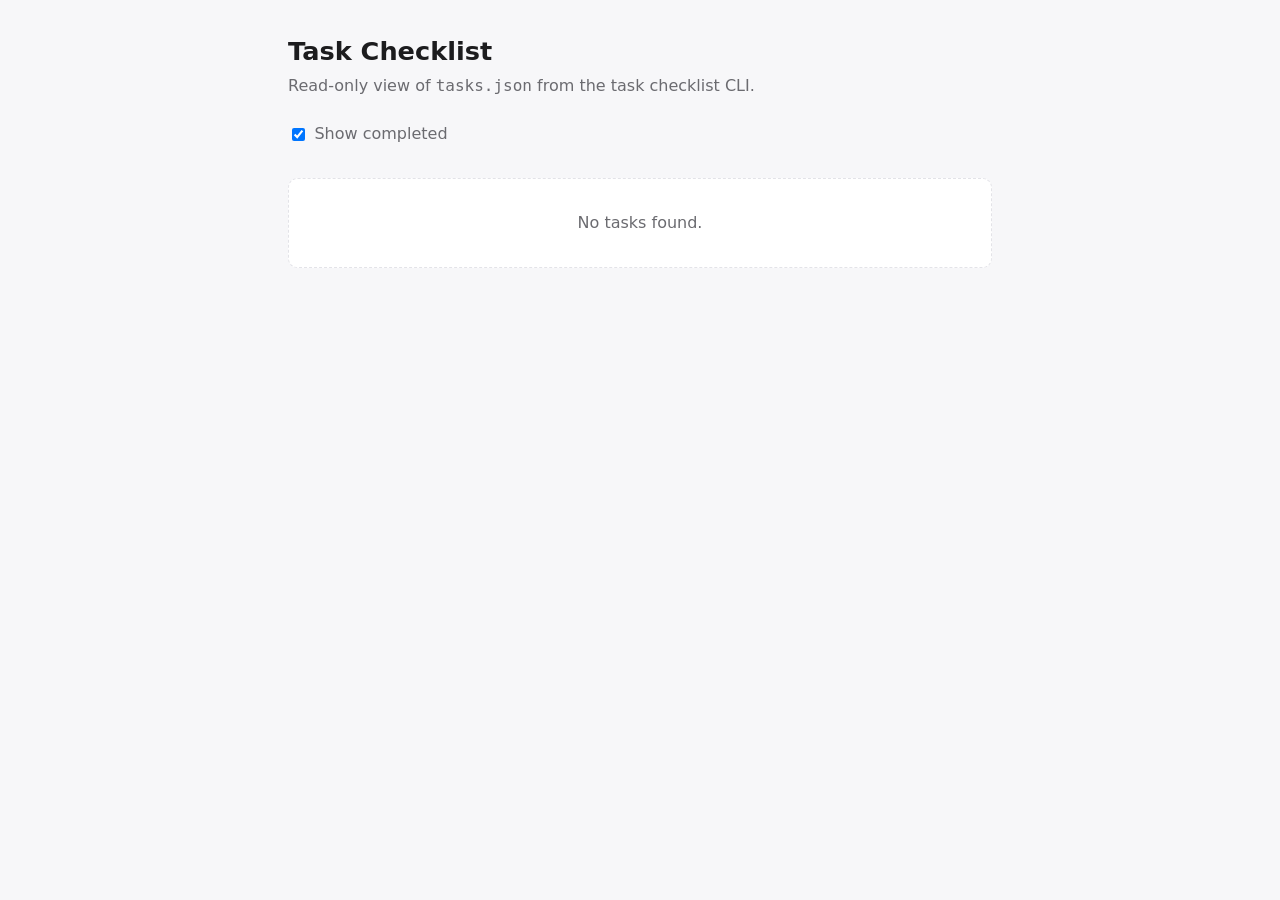
==== index.html @ 87d733c2 "Add static index.html task view and list alias" ====
<!DOCTYPE html>
<html lang="en">
<head>
  <meta charset="utf-8">
  <meta name="viewport" content="width=device-width, initial-scale=1">
  <meta name="referrer" content="no-referrer">
  <title>Task Checklist</title>
  <style>
    :root {
      color-scheme: light dark;
      --bg: #f7f7f9;
      --card: #ffffff;
      --text: #1c1c1e;
      --muted: #6b6b70;
      --accent: #2f6feb;
      --done: #1f8f4e;
      --border: #e3e3e8;
    }
    @media (prefers-color-scheme: dark) {
      :root {
        --bg: #141416;
        --card: #1d1d21;
        --text: #f2f2f5;
        --muted: #9a9aa2;
        --border: #2c2c31;
      }
    }
    * { box-sizing: border-box; }
    body {
      margin: 0;
      padding: 2rem 1rem 3rem;
      background: var(--bg);
      color: var(--text);
      font: 16px/1.5 system-ui, -apple-system, "Segoe UI", Roboto, sans-serif;
    }
    main { max-width: 44rem; margin: 0 auto; }
    header h1 { margin: 0 0 0.25rem; font-size: 1.6rem; }
    header p { margin: 0 0 1.5rem; color: var(--muted); }
    .controls {
      display: flex;
      flex-wrap: wrap;
      align-items: center;
      gap: 1rem;
      margin-bottom: 1rem;
    }
    .controls label { display: flex; align-items: center; gap: 0.4rem; color: var(--muted); }
    .summary { margin-left: auto; color: var(--muted); font-size: 0.9rem; }
    ul#task-list {
      list-style: none;
      margin: 0;
      padding: 0;
      display: grid;
      gap: 0.6rem;
    }
    li.task {
      display: grid;
      grid-template-columns: auto 1fr;
      gap: 0.15rem 0.75rem;
      padding: 0.75rem 0.9rem;
      background: var(--card);
      border: 1px solid var(--border);
      border-radius: 0.6rem;
    }
    .status { font-family: ui-monospace, SFMono-Regular, Menlo, monospace; color: var(--accent); }
    li.task.is-done .status { color: var(--done); }
    li.task.is-done .title { color: var(--muted); text-decoration: line-through; }
    .task-id { color: var(--muted); font-variant-numeric: tabular-nums; }
    .description { grid-column: 2; color: var(--muted); font-size: 0.92rem; }
    .description:empty { display: none; }
    #empty-state {
      padding: 2rem 1rem;
      text-align: center;
      color: var(--muted);
      background: var(--card);
      border: 1px dashed var(--border);
      border-radius: 0.6rem;
    }
    #empty-state[hidden] { display: none; }
    #error-state { margin-top: 1rem; color: #c0392b; font-size: 0.9rem; }
    #error-state[hidden] { display: none; }
  </style>
</head>
<body>
  <main>
    <header>
      <h1>Task Checklist</h1>
      <p>Read-only view of <code>tasks.json</code> from the task checklist CLI.</p>
    </header>

    <div class="controls">
      <label>
        <input type="checkbox" id="show-completed" checked>
        Show completed
      </label>
      <span class="summary" id="summary"></span>
    </div>

    <ul id="task-list"></ul>
    <p id="empty-state">No tasks found.</p>
    <p id="error-state" role="alert" hidden></p>

    <noscript>
      <p>This page needs JavaScript to display tasks. Use <code>python cli.py list</code> instead.</p>
    </noscript>
  </main>

  <script>
    "use strict";

    const STORAGE_URL = "tasks.json";

    /**
     * Build the list item for one task.
     * @param {{id: number|string, title: string, description?: string, completed?: boolean}} task
     * @returns {HTMLLIElement} list item showing status, id, title and description.
     */
    function createTaskItem(task) {
      const done = Boolean(task.completed);
      const item = document.createElement("li");
      item.className = done ? "task is-done" : "task";

      const status = document.createElement("span");
      status.className = "status";
      status.textContent = done ? "[x]" : "[ ]";

      const title = document.createElement("span");
      title.className = "title";
      title.textContent = `${String(task.id)}. ${String(task.title ?? "")}`;

      const description = document.createElement("span");
      description.className = "description";
      description.textContent = String(task.description ?? "").trim();

      item.append(status, title, description);
      return item;
    }

    /**
     * Draw the visible tasks, honouring the "show completed" toggle.
     * @param {Array<object>} tasks tasks loaded from storage.
     * @param {boolean} showCompleted whether completed tasks are listed.
     * @returns {void}
     */
    function render(tasks, showCompleted) {
      const list = document.getElementById("task-list");
      const empty = document.getElementById("empty-state");
      const summary = document.getElementById("summary");

      const completed = tasks.filter((task) => Boolean(task.completed)).length;
      const visible = showCompleted ? tasks : tasks.filter((task) => !task.completed);

      list.replaceChildren(...visible.map(createTaskItem));
      empty.hidden = visible.length > 0;
      summary.textContent = tasks.length
        ? `${completed} of ${tasks.length} completed`
        : "";
    }

    /**
     * Read tasks from storage and render them.
     * @returns {Promise<void>} resolves once the page has been updated.
     */
    async function load() {
      const error = document.getElementById("error-state");
      const toggle = document.getElementById("show-completed");
      let tasks = [];

      try {
        const response = await fetch(STORAGE_URL, { cache: "no-store" });
        if (response.ok) {
          const data = await response.json();
          tasks = Array.isArray(data) ? data : [];
        }
      } catch (cause) {
        error.textContent = `Could not load ${STORAGE_URL}: ${cause.message}. Serve this page over HTTP from the tasks folder.`;
        error.hidden = false;
      }

      render(tasks, toggle.checked);
      toggle.addEventListener("change", () => render(tasks, toggle.checked));
    }

    load();
  </script>
</body>
</html>
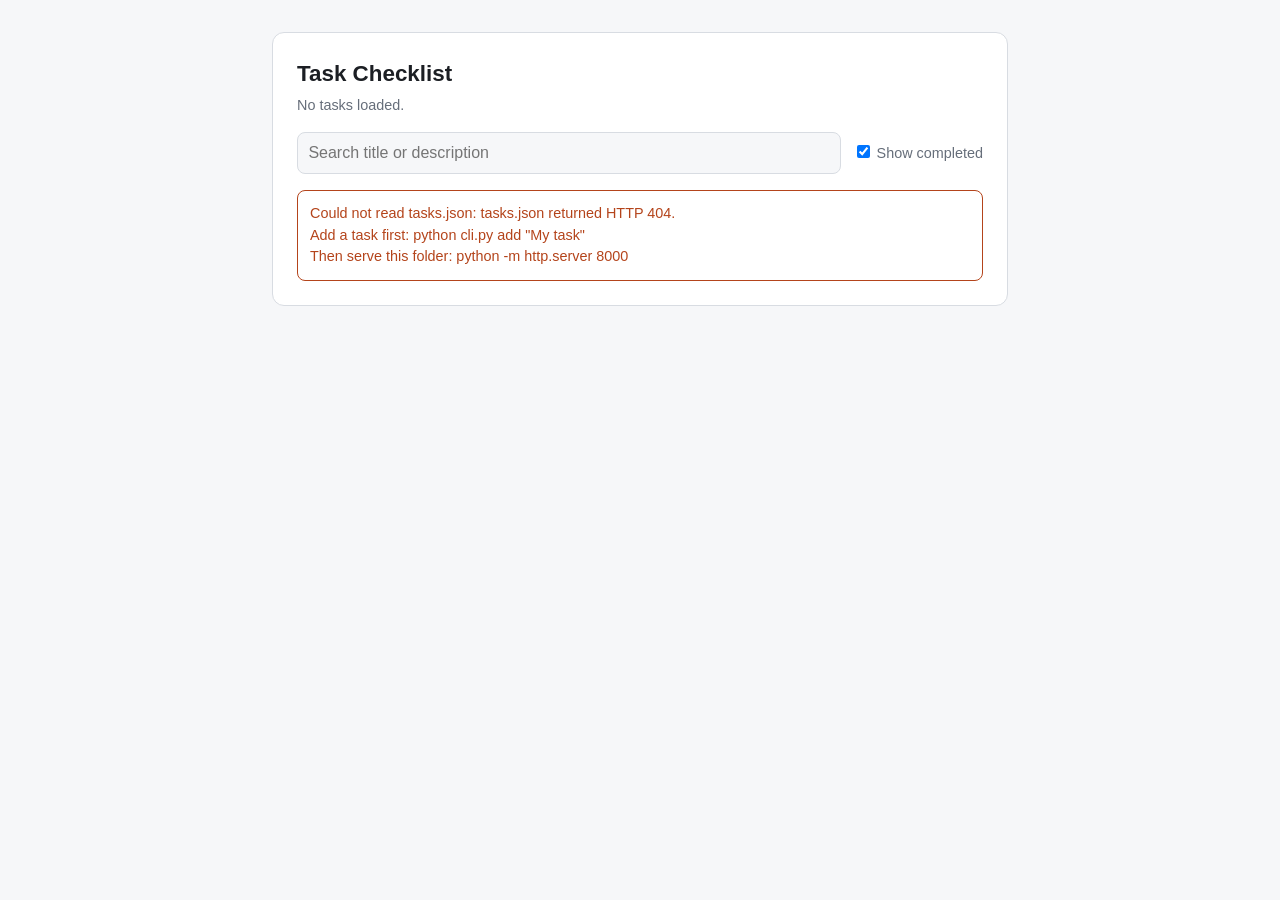
==== commit debc5009: "Add browser viewer, input validation and atomic saves" ====
--- a/index.html
+++ b/index.html
@@ -1,186 +1,306 @@
 <!DOCTYPE html>
 <html lang="en">
 <head>
-  <meta charset="utf-8">
-  <meta name="viewport" content="width=device-width, initial-scale=1">
-  <meta name="referrer" content="no-referrer">
-  <title>Task Checklist</title>
-  <style>
+<meta charset="utf-8">
+<meta name="viewport" content="width=device-width, initial-scale=1">
+<title>Task Checklist</title>
+<style>
+  :root {
+    color-scheme: light dark;
+    --bg: #f6f7f9;
+    --card: #ffffff;
+    --text: #1c1f24;
+    --muted: #666e7a;
+    --border: #d8dce2;
+    --accent: #2557d6;
+    --done: #1f8a4c;
+    --warn: #b4441b;
+  }
+  @media (prefers-color-scheme: dark) {
     :root {
-      color-scheme: light dark;
-      --bg: #f7f7f9;
-      --card: #ffffff;
-      --text: #1c1c1e;
-      --muted: #6b6b70;
-      --accent: #2f6feb;
-      --done: #1f8f4e;
-      --border: #e3e3e8;
-    }
-    @media (prefers-color-scheme: dark) {
-      :root {
-        --bg: #141416;
-        --card: #1d1d21;
-        --text: #f2f2f5;
-        --muted: #9a9aa2;
-        --border: #2c2c31;
-      }
-    }
-    * { box-sizing: border-box; }
-    body {
-      margin: 0;
-      padding: 2rem 1rem 3rem;
-      background: var(--bg);
-      color: var(--text);
-      font: 16px/1.5 system-ui, -apple-system, "Segoe UI", Roboto, sans-serif;
-    }
-    main { max-width: 44rem; margin: 0 auto; }
-    header h1 { margin: 0 0 0.25rem; font-size: 1.6rem; }
-    header p { margin: 0 0 1.5rem; color: var(--muted); }
-    .controls {
-      display: flex;
-      flex-wrap: wrap;
-      align-items: center;
-      gap: 1rem;
-      margin-bottom: 1rem;
-    }
-    .controls label { display: flex; align-items: center; gap: 0.4rem; color: var(--muted); }
-    .summary { margin-left: auto; color: var(--muted); font-size: 0.9rem; }
-    ul#task-list {
-      list-style: none;
-      margin: 0;
-      padding: 0;
-      display: grid;
-      gap: 0.6rem;
-    }
-    li.task {
-      display: grid;
-      grid-template-columns: auto 1fr;
-      gap: 0.15rem 0.75rem;
-      padding: 0.75rem 0.9rem;
-      background: var(--card);
-      border: 1px solid var(--border);
-      border-radius: 0.6rem;
-    }
-    .status { font-family: ui-monospace, SFMono-Regular, Menlo, monospace; color: var(--accent); }
-    li.task.is-done .status { color: var(--done); }
-    li.task.is-done .title { color: var(--muted); text-decoration: line-through; }
-    .task-id { color: var(--muted); font-variant-numeric: tabular-nums; }
-    .description { grid-column: 2; color: var(--muted); font-size: 0.92rem; }
-    .description:empty { display: none; }
-    #empty-state {
-      padding: 2rem 1rem;
-      text-align: center;
-      color: var(--muted);
-      background: var(--card);
-      border: 1px dashed var(--border);
-      border-radius: 0.6rem;
-    }
-    #empty-state[hidden] { display: none; }
-    #error-state { margin-top: 1rem; color: #c0392b; font-size: 0.9rem; }
-    #error-state[hidden] { display: none; }
-  </style>
+      --bg: #14171c;
+      --card: #1c2028;
+      --text: #e8eaee;
+      --muted: #9aa3b0;
+      --border: #2c313b;
+      --accent: #7ea2ff;
+      --done: #4ad07f;
+      --warn: #ff8a5c;
+    }
+  }
+  * { box-sizing: border-box; }
+  body {
+    margin: 0;
+    padding: 2rem 1rem;
+    background: var(--bg);
+    color: var(--text);
+    font: 16px/1.5 -apple-system, BlinkMacSystemFont, "Segoe UI", Roboto, sans-serif;
+  }
+  main {
+    max-width: 46rem;
+    margin: 0 auto;
+    background: var(--card);
+    border: 1px solid var(--border);
+    border-radius: 12px;
+    padding: 1.5rem;
+  }
+  h1 { margin: 0 0 0.25rem; font-size: 1.4rem; }
+  .summary { margin: 0 0 1rem; color: var(--muted); font-size: 0.9rem; }
+  .controls {
+    display: flex;
+    flex-wrap: wrap;
+    gap: 0.75rem;
+    align-items: center;
+    margin-bottom: 1rem;
+  }
+  .controls input[type="search"] {
+    flex: 1 1 14rem;
+    padding: 0.5rem 0.65rem;
+    font: inherit;
+    color: var(--text);
+    background: var(--bg);
+    border: 1px solid var(--border);
+    border-radius: 8px;
+  }
+  .controls label { font-size: 0.9rem; color: var(--muted); }
+  .tasks { list-style: none; margin: 0; padding: 0; }
+  .task {
+    border-top: 1px solid var(--border);
+    padding: 0.75rem 0;
+  }
+  .task:first-child { border-top: none; }
+  .task-title { display: flex; gap: 0.5rem; align-items: baseline; font-weight: 600; }
+  .task-id { color: var(--muted); font-weight: 400; font-size: 0.85rem; }
+  .task.completed .task-title span:last-child { text-decoration: line-through; color: var(--muted); }
+  .task-details {
+    margin: 0.35rem 0 0;
+    padding-left: 1.75rem;
+    color: var(--muted);
+    font-size: 0.9rem;
+  }
+  .badge {
+    display: inline-block;
+    margin-right: 0.5rem;
+    padding: 0.05rem 0.45rem;
+    border: 1px solid var(--border);
+    border-radius: 999px;
+    font-size: 0.75rem;
+  }
+  .badge.done { color: var(--done); border-color: var(--done); }
+  .badge.overdue { color: var(--warn); border-color: var(--warn); }
+  .message {
+    margin: 1rem 0 0;
+    padding: 0.75rem;
+    border: 1px solid var(--warn);
+    border-radius: 8px;
+    color: var(--warn);
+    font-size: 0.9rem;
+    white-space: pre-line;
+  }
+  code { font-family: ui-monospace, SFMono-Regular, Menlo, monospace; }
+</style>
 </head>
 <body>
-  <main>
-    <header>
-      <h1>Task Checklist</h1>
-      <p>Read-only view of <code>tasks.json</code> from the task checklist CLI.</p>
-    </header>
-
-    <div class="controls">
-      <label>
-        <input type="checkbox" id="show-completed" checked>
-        Show completed
-      </label>
-      <span class="summary" id="summary"></span>
-    </div>
-
-    <ul id="task-list"></ul>
-    <p id="empty-state">No tasks found.</p>
-    <p id="error-state" role="alert" hidden></p>
-
-    <noscript>
-      <p>This page needs JavaScript to display tasks. Use <code>python cli.py list</code> instead.</p>
-    </noscript>
-  </main>
-
-  <script>
-    "use strict";
-
-    const STORAGE_URL = "tasks.json";
-
-    /**
-     * Build the list item for one task.
-     * @param {{id: number|string, title: string, description?: string, completed?: boolean}} task
-     * @returns {HTMLLIElement} list item showing status, id, title and description.
-     */
-    function createTaskItem(task) {
-      const done = Boolean(task.completed);
-      const item = document.createElement("li");
-      item.className = done ? "task is-done" : "task";
-
-      const status = document.createElement("span");
-      status.className = "status";
-      status.textContent = done ? "[x]" : "[ ]";
-
-      const title = document.createElement("span");
-      title.className = "title";
-      title.textContent = `${String(task.id)}. ${String(task.title ?? "")}`;
-
-      const description = document.createElement("span");
-      description.className = "description";
-      description.textContent = String(task.description ?? "").trim();
-
-      item.append(status, title, description);
-      return item;
-    }
-
-    /**
-     * Draw the visible tasks, honouring the "show completed" toggle.
-     * @param {Array<object>} tasks tasks loaded from storage.
-     * @param {boolean} showCompleted whether completed tasks are listed.
-     * @returns {void}
-     */
-    function render(tasks, showCompleted) {
-      const list = document.getElementById("task-list");
-      const empty = document.getElementById("empty-state");
-      const summary = document.getElementById("summary");
-
-      const completed = tasks.filter((task) => Boolean(task.completed)).length;
-      const visible = showCompleted ? tasks : tasks.filter((task) => !task.completed);
-
-      list.replaceChildren(...visible.map(createTaskItem));
-      empty.hidden = visible.length > 0;
-      summary.textContent = tasks.length
-        ? `${completed} of ${tasks.length} completed`
-        : "";
-    }
-
-    /**
-     * Read tasks from storage and render them.
-     * @returns {Promise<void>} resolves once the page has been updated.
-     */
-    async function load() {
-      const error = document.getElementById("error-state");
-      const toggle = document.getElementById("show-completed");
-      let tasks = [];
-
-      try {
-        const response = await fetch(STORAGE_URL, { cache: "no-store" });
-        if (response.ok) {
-          const data = await response.json();
-          tasks = Array.isArray(data) ? data : [];
-        }
-      } catch (cause) {
-        error.textContent = `Could not load ${STORAGE_URL}: ${cause.message}. Serve this page over HTTP from the tasks folder.`;
-        error.hidden = false;
-      }
-
-      render(tasks, toggle.checked);
-      toggle.addEventListener("change", () => render(tasks, toggle.checked));
-    }
-
-    load();
-  </script>
+<main>
+  <h1>Task Checklist</h1>
+  <p id="summary" class="summary" role="status">Loading tasks&hellip;</p>
+
+  <div class="controls">
+    <input id="search" type="search" placeholder="Search title or description" aria-label="Search tasks">
+    <label><input id="show-completed" type="checkbox" checked> Show completed</label>
+  </div>
+
+  <ul id="task-list" class="tasks"></ul>
+  <p id="message" class="message" hidden></p>
+</main>
+
+<script>
+(function () {
+  "use strict";
+
+  var STORAGE_URL = "tasks.json";
+  var PRIORITIES = ["low", "medium", "high"];
+
+  var summaryEl = document.getElementById("summary");
+  var listEl = document.getElementById("task-list");
+  var messageEl = document.getElementById("message");
+  var searchEl = document.getElementById("search");
+  var showCompletedEl = document.getElementById("show-completed");
+
+  var tasks = [];
+
+  function showMessage(text) {
+    messageEl.textContent = text;
+    messageEl.hidden = false;
+  }
+
+  function clearMessage() {
+    messageEl.textContent = "";
+    messageEl.hidden = true;
+  }
+
+  function isIsoDate(value) {
+    return typeof value === "string" && /^\d{4}-\d{2}-\d{2}$/.test(value);
+  }
+
+  function normalizeTask(raw, index) {
+    if (!raw || typeof raw !== "object" || Array.isArray(raw)) {
+      throw new Error("Task at position " + index + " is not an object.");
+    }
+    if (typeof raw.id !== "number" || !Number.isFinite(raw.id)) {
+      throw new Error("Task at position " + index + " has an invalid id.");
+    }
+    if (typeof raw.title !== "string" || raw.title.trim() === "") {
+      throw new Error("Task " + raw.id + " has an invalid title.");
+    }
+    return {
+      id: raw.id,
+      title: raw.title,
+      description: typeof raw.description === "string" ? raw.description : "",
+      completed: raw.completed === true,
+      dueDate: isIsoDate(raw.due_date) ? raw.due_date : null,
+      priority: PRIORITIES.indexOf(raw.priority) !== -1 ? raw.priority : null
+    };
+  }
+
+  function parseTasks(payload) {
+    if (!Array.isArray(payload)) {
+      throw new Error("tasks.json must contain a JSON array of tasks.");
+    }
+    return payload.map(normalizeTask);
+  }
+
+  function todayIso() {
+    var now = new Date();
+    var month = String(now.getMonth() + 1).padStart(2, "0");
+    var day = String(now.getDate()).padStart(2, "0");
+    return now.getFullYear() + "-" + month + "-" + day;
+  }
+
+  function isOverdue(task) {
+    return Boolean(task.dueDate) && !task.completed && task.dueDate < todayIso();
+  }
+
+  function badge(text, className) {
+    var el = document.createElement("span");
+    el.className = "badge" + (className ? " " + className : "");
+    el.textContent = text;
+    return el;
+  }
+
+  function renderTask(task) {
+    var item = document.createElement("li");
+    item.className = "task" + (task.completed ? " completed" : "");
+    item.dataset.taskId = String(task.id);
+
+    var heading = document.createElement("div");
+    heading.className = "task-title";
+
+    var idEl = document.createElement("span");
+    idEl.className = "task-id";
+    idEl.textContent = "#" + task.id;
+
+    var titleEl = document.createElement("span");
+    titleEl.textContent = task.title;
+
+    heading.appendChild(idEl);
+    heading.appendChild(titleEl);
+    item.appendChild(heading);
+
+    var details = [];
+    if (task.description) {
+      details.push(task.description);
+    }
+    if (task.priority) {
+      details.push("priority: " + task.priority);
+    }
+    if (task.dueDate) {
+      details.push("due: " + task.dueDate + (isOverdue(task) ? " (overdue)" : ""));
+    }
+
+    if (details.length > 0 || task.completed || isOverdue(task)) {
+      var detailsEl = document.createElement("p");
+      detailsEl.className = "task-details";
+      if (task.completed) {
+        detailsEl.appendChild(badge("done", "done"));
+      }
+      if (isOverdue(task)) {
+        detailsEl.appendChild(badge("overdue", "overdue"));
+      }
+      detailsEl.appendChild(document.createTextNode(details.join(" \u00b7 ")));
+      item.appendChild(detailsEl);
+    }
+
+    return item;
+  }
+
+  function visibleTasks() {
+    var needle = searchEl.value.trim().toLowerCase();
+    return tasks.filter(function (task) {
+      if (!showCompletedEl.checked && task.completed) {
+        return false;
+      }
+      if (!needle) {
+        return true;
+      }
+      return (
+        task.title.toLowerCase().indexOf(needle) !== -1 ||
+        task.description.toLowerCase().indexOf(needle) !== -1
+      );
+    });
+  }
+
+  function render() {
+    var shown = visibleTasks();
+    listEl.textContent = "";
+    shown.forEach(function (task) {
+      listEl.appendChild(renderTask(task));
+    });
+
+    var completed = tasks.filter(function (task) {
+      return task.completed;
+    }).length;
+    var overdue = tasks.filter(isOverdue).length;
+    summaryEl.textContent =
+      "Total: " + tasks.length +
+      " | Completed: " + completed +
+      " | Pending: " + (tasks.length - completed) +
+      " | Overdue: " + overdue +
+      (shown.length === tasks.length ? "" : " | Showing: " + shown.length);
+
+    if (shown.length === 0) {
+      var empty = document.createElement("li");
+      empty.className = "task";
+      empty.textContent = tasks.length === 0 ? "No tasks yet." : "No tasks match this filter.";
+      listEl.appendChild(empty);
+    }
+  }
+
+  async function load() {
+    clearMessage();
+    try {
+      var response = await fetch(STORAGE_URL, { cache: "no-store" });
+      if (!response.ok) {
+        throw new Error("tasks.json returned HTTP " + response.status + ".");
+      }
+      tasks = parseTasks(await response.json());
+      render();
+    } catch (error) {
+      tasks = [];
+      listEl.textContent = "";
+      summaryEl.textContent = "No tasks loaded.";
+      showMessage(
+        "Could not read " + STORAGE_URL + ": " + error.message + "\n" +
+        "Add a task first: python cli.py add \"My task\"\n" +
+        "Then serve this folder: python -m http.server 8000"
+      );
+    }
+  }
+
+  searchEl.addEventListener("input", render);
+  showCompletedEl.addEventListener("change", render);
+  load();
+})();
+</script>
 </body>
 </html>
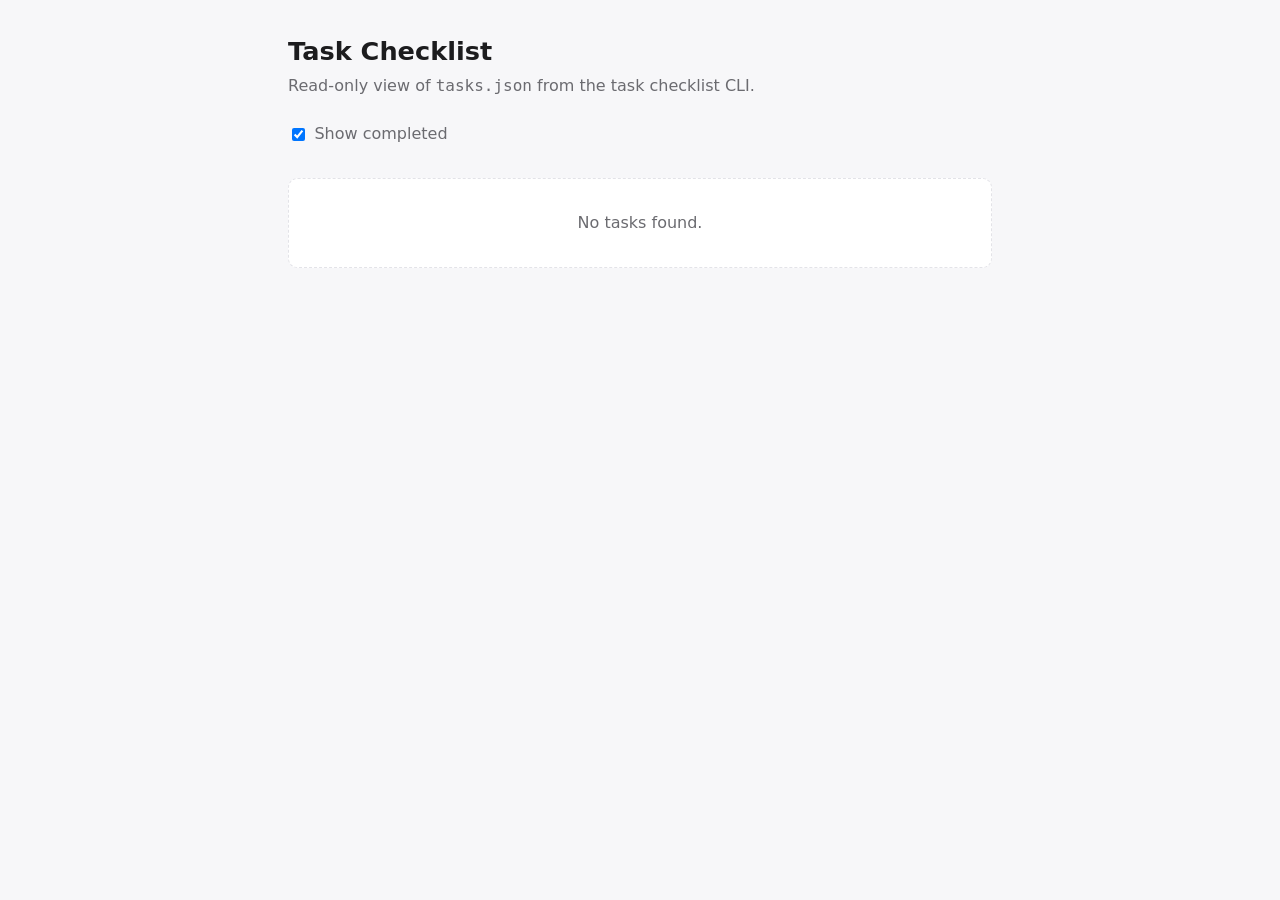
==== commit 806151f9: "Add static index.html task view and list alias (#2)" ====
--- a/index.html
+++ b/index.html
@@ -1,306 +1,186 @@
 <!DOCTYPE html>
 <html lang="en">
 <head>
-<meta charset="utf-8">
-<meta name="viewport" content="width=device-width, initial-scale=1">
-<title>Task Checklist</title>
-<style>
-  :root {
-    color-scheme: light dark;
-    --bg: #f6f7f9;
-    --card: #ffffff;
-    --text: #1c1f24;
-    --muted: #666e7a;
-    --border: #d8dce2;
-    --accent: #2557d6;
-    --done: #1f8a4c;
-    --warn: #b4441b;
-  }
-  @media (prefers-color-scheme: dark) {
+  <meta charset="utf-8">
+  <meta name="viewport" content="width=device-width, initial-scale=1">
+  <meta name="referrer" content="no-referrer">
+  <title>Task Checklist</title>
+  <style>
     :root {
-      --bg: #14171c;
-      --card: #1c2028;
-      --text: #e8eaee;
-      --muted: #9aa3b0;
-      --border: #2c313b;
-      --accent: #7ea2ff;
-      --done: #4ad07f;
-      --warn: #ff8a5c;
+      color-scheme: light dark;
+      --bg: #f7f7f9;
+      --card: #ffffff;
+      --text: #1c1c1e;
+      --muted: #6b6b70;
+      --accent: #2f6feb;
+      --done: #1f8f4e;
+      --border: #e3e3e8;
     }
-  }
-  * { box-sizing: border-box; }
-  body {
-    margin: 0;
-    padding: 2rem 1rem;
-    background: var(--bg);
-    color: var(--text);
-    font: 16px/1.5 -apple-system, BlinkMacSystemFont, "Segoe UI", Roboto, sans-serif;
-  }
-  main {
-    max-width: 46rem;
-    margin: 0 auto;
-    background: var(--card);
-    border: 1px solid var(--border);
-    border-radius: 12px;
-    padding: 1.5rem;
-  }
-  h1 { margin: 0 0 0.25rem; font-size: 1.4rem; }
-  .summary { margin: 0 0 1rem; color: var(--muted); font-size: 0.9rem; }
-  .controls {
-    display: flex;
-    flex-wrap: wrap;
-    gap: 0.75rem;
-    align-items: center;
-    margin-bottom: 1rem;
-  }
-  .controls input[type="search"] {
-    flex: 1 1 14rem;
-    padding: 0.5rem 0.65rem;
-    font: inherit;
-    color: var(--text);
-    background: var(--bg);
-    border: 1px solid var(--border);
-    border-radius: 8px;
-  }
-  .controls label { font-size: 0.9rem; color: var(--muted); }
-  .tasks { list-style: none; margin: 0; padding: 0; }
-  .task {
-    border-top: 1px solid var(--border);
-    padding: 0.75rem 0;
-  }
-  .task:first-child { border-top: none; }
-  .task-title { display: flex; gap: 0.5rem; align-items: baseline; font-weight: 600; }
-  .task-id { color: var(--muted); font-weight: 400; font-size: 0.85rem; }
-  .task.completed .task-title span:last-child { text-decoration: line-through; color: var(--muted); }
-  .task-details {
-    margin: 0.35rem 0 0;
-    padding-left: 1.75rem;
-    color: var(--muted);
-    font-size: 0.9rem;
-  }
-  .badge {
-    display: inline-block;
-    margin-right: 0.5rem;
-    padding: 0.05rem 0.45rem;
-    border: 1px solid var(--border);
-    border-radius: 999px;
-    font-size: 0.75rem;
-  }
-  .badge.done { color: var(--done); border-color: var(--done); }
-  .badge.overdue { color: var(--warn); border-color: var(--warn); }
-  .message {
-    margin: 1rem 0 0;
-    padding: 0.75rem;
-    border: 1px solid var(--warn);
-    border-radius: 8px;
-    color: var(--warn);
-    font-size: 0.9rem;
-    white-space: pre-line;
-  }
-  code { font-family: ui-monospace, SFMono-Regular, Menlo, monospace; }
-</style>
+    @media (prefers-color-scheme: dark) {
+      :root {
+        --bg: #141416;
+        --card: #1d1d21;
+        --text: #f2f2f5;
+        --muted: #9a9aa2;
+        --border: #2c2c31;
+      }
+    }
+    * { box-sizing: border-box; }
+    body {
+      margin: 0;
+      padding: 2rem 1rem 3rem;
+      background: var(--bg);
+      color: var(--text);
+      font: 16px/1.5 system-ui, -apple-system, "Segoe UI", Roboto, sans-serif;
+    }
+    main { max-width: 44rem; margin: 0 auto; }
+    header h1 { margin: 0 0 0.25rem; font-size: 1.6rem; }
+    header p { margin: 0 0 1.5rem; color: var(--muted); }
+    .controls {
+      display: flex;
+      flex-wrap: wrap;
+      align-items: center;
+      gap: 1rem;
+      margin-bottom: 1rem;
+    }
+    .controls label { display: flex; align-items: center; gap: 0.4rem; color: var(--muted); }
+    .summary { margin-left: auto; color: var(--muted); font-size: 0.9rem; }
+    ul#task-list {
+      list-style: none;
+      margin: 0;
+      padding: 0;
+      display: grid;
+      gap: 0.6rem;
+    }
+    li.task {
+      display: grid;
+      grid-template-columns: auto 1fr;
+      gap: 0.15rem 0.75rem;
+      padding: 0.75rem 0.9rem;
+      background: var(--card);
+      border: 1px solid var(--border);
+      border-radius: 0.6rem;
+    }
+    .status { font-family: ui-monospace, SFMono-Regular, Menlo, monospace; color: var(--accent); }
+    li.task.is-done .status { color: var(--done); }
+    li.task.is-done .title { color: var(--muted); text-decoration: line-through; }
+    .task-id { color: var(--muted); font-variant-numeric: tabular-nums; }
+    .description { grid-column: 2; color: var(--muted); font-size: 0.92rem; }
+    .description:empty { display: none; }
+    #empty-state {
+      padding: 2rem 1rem;
+      text-align: center;
+      color: var(--muted);
+      background: var(--card);
+      border: 1px dashed var(--border);
+      border-radius: 0.6rem;
+    }
+    #empty-state[hidden] { display: none; }
+    #error-state { margin-top: 1rem; color: #c0392b; font-size: 0.9rem; }
+    #error-state[hidden] { display: none; }
+  </style>
 </head>
 <body>
-<main>
-  <h1>Task Checklist</h1>
-  <p id="summary" class="summary" role="status">Loading tasks&hellip;</p>
+  <main>
+    <header>
+      <h1>Task Checklist</h1>
+      <p>Read-only view of <code>tasks.json</code> from the task checklist CLI.</p>
+    </header>
 
-  <div class="controls">
-    <input id="search" type="search" placeholder="Search title or description" aria-label="Search tasks">
-    <label><input id="show-completed" type="checkbox" checked> Show completed</label>
-  </div>
+    <div class="controls">
+      <label>
+        <input type="checkbox" id="show-completed" checked>
+        Show completed
+      </label>
+      <span class="summary" id="summary"></span>
+    </div>
 
-  <ul id="task-list" class="tasks"></ul>
-  <p id="message" class="message" hidden></p>
-</main>
+    <ul id="task-list"></ul>
+    <p id="empty-state">No tasks found.</p>
+    <p id="error-state" role="alert" hidden></p>
 
-<script>
-(function () {
-  "use strict";
+    <noscript>
+      <p>This page needs JavaScript to display tasks. Use <code>python cli.py list</code> instead.</p>
+    </noscript>
+  </main>
 
-  var STORAGE_URL = "tasks.json";
-  var PRIORITIES = ["low", "medium", "high"];
+  <script>
+    "use strict";
 
-  var summaryEl = document.getElementById("summary");
-  var listEl = document.getElementById("task-list");
-  var messageEl = document.getElementById("message");
-  var searchEl = document.getElementById("search");
-  var showCompletedEl = document.getElementById("show-completed");
+    const STORAGE_URL = "tasks.json";
 
-  var tasks = [];
+    /**
+     * Build the list item for one task.
+     * @param {{id: number|string, title: string, description?: string, completed?: boolean}} task
+     * @returns {HTMLLIElement} list item showing status, id, title and description.
+     */
+    function createTaskItem(task) {
+      const done = Boolean(task.completed);
+      const item = document.createElement("li");
+      item.className = done ? "task is-done" : "task";
 
-  function showMessage(text) {
-    messageEl.textContent = text;
-    messageEl.hidden = false;
-  }
+      const status = document.createElement("span");
+      status.className = "status";
+      status.textContent = done ? "[x]" : "[ ]";
 
-  function clearMessage() {
-    messageEl.textContent = "";
-    messageEl.hidden = true;
-  }
+      const title = document.createElement("span");
+      title.className = "title";
+      title.textContent = `${String(task.id)}. ${String(task.title ?? "")}`;
 
-  function isIsoDate(value) {
-    return typeof value === "string" && /^\d{4}-\d{2}-\d{2}$/.test(value);
-  }
+      const description = document.createElement("span");
+      description.className = "description";
+      description.textContent = String(task.description ?? "").trim();
 
-  function normalizeTask(raw, index) {
-    if (!raw || typeof raw !== "object" || Array.isArray(raw)) {
-      throw new Error("Task at position " + index + " is not an object.");
-    }
-    if (typeof raw.id !== "number" || !Number.isFinite(raw.id)) {
-      throw new Error("Task at position " + index + " has an invalid id.");
-    }
-    if (typeof raw.title !== "string" || raw.title.trim() === "") {
-      throw new Error("Task " + raw.id + " has an invalid title.");
-    }
-    return {
-      id: raw.id,
-      title: raw.title,
-      description: typeof raw.description === "string" ? raw.description : "",
-      completed: raw.completed === true,
-      dueDate: isIsoDate(raw.due_date) ? raw.due_date : null,
-      priority: PRIORITIES.indexOf(raw.priority) !== -1 ? raw.priority : null
-    };
-  }
-
-  function parseTasks(payload) {
-    if (!Array.isArray(payload)) {
-      throw new Error("tasks.json must contain a JSON array of tasks.");
-    }
-    return payload.map(normalizeTask);
-  }
-
-  function todayIso() {
-    var now = new Date();
-    var month = String(now.getMonth() + 1).padStart(2, "0");
-    var day = String(now.getDate()).padStart(2, "0");
-    return now.getFullYear() + "-" + month + "-" + day;
-  }
-
-  function isOverdue(task) {
-    return Boolean(task.dueDate) && !task.completed && task.dueDate < todayIso();
-  }
-
-  function badge(text, className) {
-    var el = document.createElement("span");
-    el.className = "badge" + (className ? " " + className : "");
-    el.textContent = text;
-    return el;
-  }
-
-  function renderTask(task) {
-    var item = document.createElement("li");
-    item.className = "task" + (task.completed ? " completed" : "");
-    item.dataset.taskId = String(task.id);
-
-    var heading = document.createElement("div");
-    heading.className = "task-title";
-
-    var idEl = document.createElement("span");
-    idEl.className = "task-id";
-    idEl.textContent = "#" + task.id;
-
-    var titleEl = document.createElement("span");
-    titleEl.textContent = task.title;
-
-    heading.appendChild(idEl);
-    heading.appendChild(titleEl);
-    item.appendChild(heading);
-
-    var details = [];
-    if (task.description) {
-      details.push(task.description);
-    }
-    if (task.priority) {
-      details.push("priority: " + task.priority);
-    }
-    if (task.dueDate) {
-      details.push("due: " + task.dueDate + (isOverdue(task) ? " (overdue)" : ""));
+      item.append(status, title, description);
+      return item;
     }
 
-    if (details.length > 0 || task.completed || isOverdue(task)) {
-      var detailsEl = document.createElement("p");
-      detailsEl.className = "task-details";
-      if (task.completed) {
-        detailsEl.appendChild(badge("done", "done"));
-      }
-      if (isOverdue(task)) {
-        detailsEl.appendChild(badge("overdue", "overdue"));
-      }
-      detailsEl.appendChild(document.createTextNode(details.join(" \u00b7 ")));
-      item.appendChild(detailsEl);
+    /**
+     * Draw the visible tasks, honouring the "show completed" toggle.
+     * @param {Array<object>} tasks tasks loaded from storage.
+     * @param {boolean} showCompleted whether completed tasks are listed.
+     * @returns {void}
+     */
+    function render(tasks, showCompleted) {
+      const list = document.getElementById("task-list");
+      const empty = document.getElementById("empty-state");
+      const summary = document.getElementById("summary");
+
+      const completed = tasks.filter((task) => Boolean(task.completed)).length;
+      const visible = showCompleted ? tasks : tasks.filter((task) => !task.completed);
+
+      list.replaceChildren(...visible.map(createTaskItem));
+      empty.hidden = visible.length > 0;
+      summary.textContent = tasks.length
+        ? `${completed} of ${tasks.length} completed`
+        : "";
     }
 
-    return item;
-  }
+    /**
+     * Read tasks from storage and render them.
+     * @returns {Promise<void>} resolves once the page has been updated.
+     */
+    async function load() {
+      const error = document.getElementById("error-state");
+      const toggle = document.getElementById("show-completed");
+      let tasks = [];
 
-  function visibleTasks() {
-    var needle = searchEl.value.trim().toLowerCase();
-    return tasks.filter(function (task) {
-      if (!showCompletedEl.checked && task.completed) {
-        return false;
+      try {
+        const response = await fetch(STORAGE_URL, { cache: "no-store" });
+        if (response.ok) {
+          const data = await response.json();
+          tasks = Array.isArray(data) ? data : [];
+        }
+      } catch (cause) {
+        error.textContent = `Could not load ${STORAGE_URL}: ${cause.message}. Serve this page over HTTP from the tasks folder.`;
+        error.hidden = false;
       }
-      if (!needle) {
-        return true;
-      }
-      return (
-        task.title.toLowerCase().indexOf(needle) !== -1 ||
-        task.description.toLowerCase().indexOf(needle) !== -1
-      );
-    });
-  }
 
-  function render() {
-    var shown = visibleTasks();
-    listEl.textContent = "";
-    shown.forEach(function (task) {
-      listEl.appendChild(renderTask(task));
-    });
+      render(tasks, toggle.checked);
+      toggle.addEventListener("change", () => render(tasks, toggle.checked));
+    }
 
-    var completed = tasks.filter(function (task) {
-      return task.completed;
-    }).length;
-    var overdue = tasks.filter(isOverdue).length;
-    summaryEl.textContent =
-      "Total: " + tasks.length +
-      " | Completed: " + completed +
-      " | Pending: " + (tasks.length - completed) +
-      " | Overdue: " + overdue +
-      (shown.length === tasks.length ? "" : " | Showing: " + shown.length);
-
-    if (shown.length === 0) {
-      var empty = document.createElement("li");
-      empty.className = "task";
-      empty.textContent = tasks.length === 0 ? "No tasks yet." : "No tasks match this filter.";
-      listEl.appendChild(empty);
-    }
-  }
-
-  async function load() {
-    clearMessage();
-    try {
-      var response = await fetch(STORAGE_URL, { cache: "no-store" });
-      if (!response.ok) {
-        throw new Error("tasks.json returned HTTP " + response.status + ".");
-      }
-      tasks = parseTasks(await response.json());
-      render();
-    } catch (error) {
-      tasks = [];
-      listEl.textContent = "";
-      summaryEl.textContent = "No tasks loaded.";
-      showMessage(
-        "Could not read " + STORAGE_URL + ": " + error.message + "\n" +
-        "Add a task first: python cli.py add \"My task\"\n" +
-        "Then serve this folder: python -m http.server 8000"
-      );
-    }
-  }
-
-  searchEl.addEventListener("input", render);
-  showCompletedEl.addEventListener("change", render);
-  load();
-})();
-</script>
+    load();
+  </script>
 </body>
 </html>
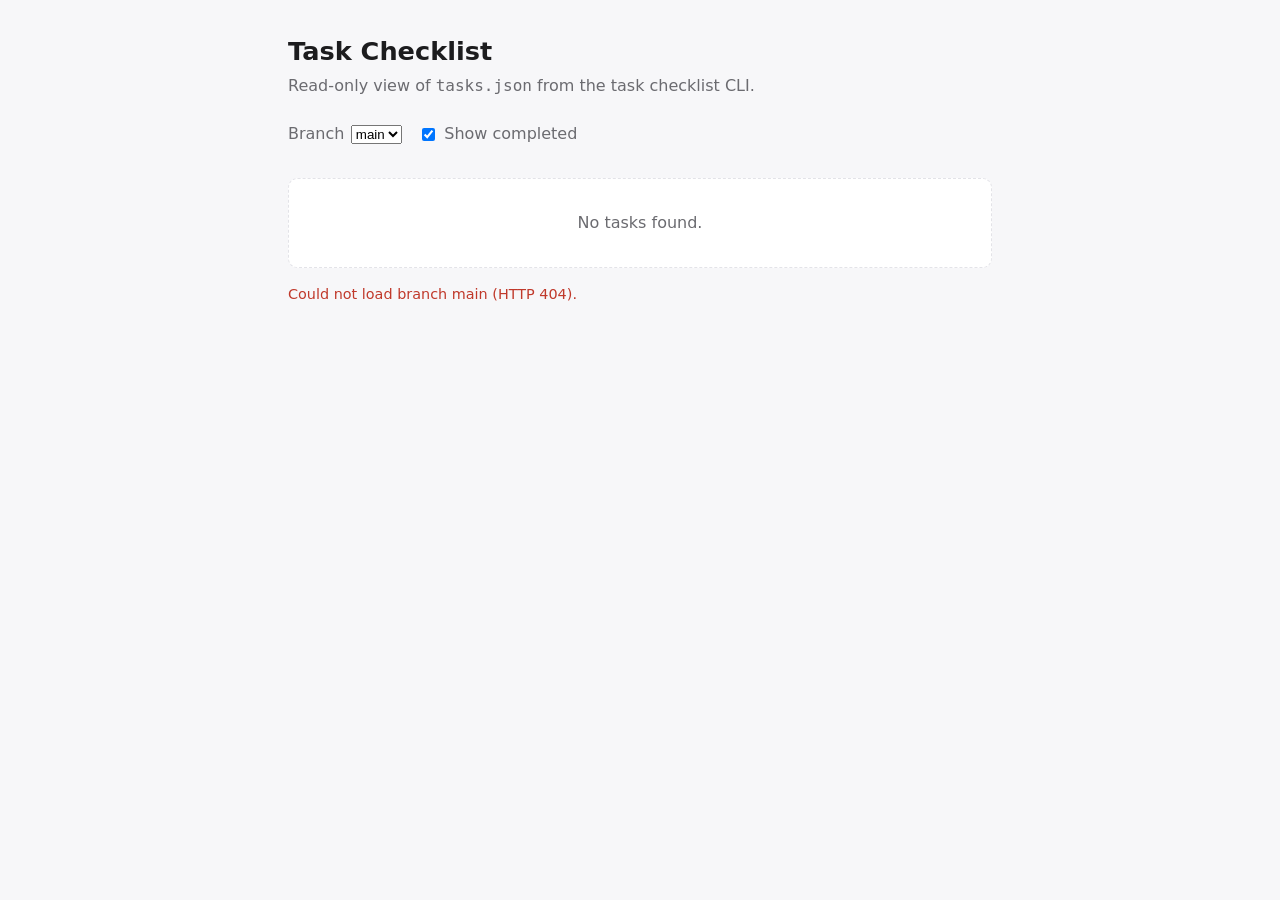
==== commit a8d05b1d: "Add branch selector: per-branch storage, /api/branches, UI dropdown" ====
--- a/index.html
+++ b/index.html
@@ -89,6 +89,10 @@
 
     <div class="controls">
       <label>
+        Branch
+        <select id="branch-select"></select>
+      </label>
+      <label>
         <input type="checkbox" id="show-completed" checked>
         Show completed
       </label>
@@ -108,9 +112,12 @@
     "use strict";
 
     const STORAGE_URL = "tasks.json";
-
-    /**
-     * Build the list item for one task.
+    const TASKS_API = "/api/tasks";
+    const BRANCHES_API = "/api/branches";
+    const DEFAULT_BRANCH = "main";
+
+    /**
+     * Build a list item for one task.
      * @param {{id: number|string, title: string, description?: string, completed?: boolean}} task
      * @returns {HTMLLIElement} list item showing status, id, title and description.
      */
@@ -156,31 +163,75 @@
         : "";
     }
 
-    /**
-     * Read tasks from storage and render them.
+    /** @type {Array<object>} tasks for the currently selected branch. */
+    let currentTasks = [];
+
+    /**
+     * Load the task list for a branch from the JSON API and render it.
+     * @param {string} branch branch name to load.
      * @returns {Promise<void>} resolves once the page has been updated.
      */
-    async function load() {
+    async function loadBranch(branch) {
       const error = document.getElementById("error-state");
       const toggle = document.getElementById("show-completed");
-      let tasks = [];
+      error.hidden = true;
+      currentTasks = [];
 
       try {
-        const response = await fetch(STORAGE_URL, { cache: "no-store" });
+        const url = `${TASKS_API}?branch=${encodeURIComponent(branch)}`;
+        const response = await fetch(url, { cache: "no-store" });
         if (response.ok) {
           const data = await response.json();
-          tasks = Array.isArray(data) ? data : [];
+          currentTasks = Array.isArray(data) ? data : [];
+        } else {
+          error.textContent = `Could not load branch ${branch} (HTTP ${response.status}).`;
+          error.hidden = false;
         }
       } catch (cause) {
-        error.textContent = `Could not load ${STORAGE_URL}: ${cause.message}. Serve this page over HTTP from the tasks folder.`;
+        error.textContent = `Could not load branch ${branch}: ${cause.message}.`;
         error.hidden = false;
       }
 
-      render(tasks, toggle.checked);
-      toggle.addEventListener("change", () => render(tasks, toggle.checked));
-    }
-
-    load();
+      render(currentTasks, toggle.checked);
+    }
+
+    /**
+     * Populate the branch selector and wire up change/refresh handlers.
+     * @returns {Promise<void>} resolves once the initial branch has rendered.
+     */
+    async function init() {
+      const select = document.getElementById("branch-select");
+      const toggle = document.getElementById("show-completed");
+
+      let branches = [DEFAULT_BRANCH];
+      try {
+        const response = await fetch(BRANCHES_API, { cache: "no-store" });
+        if (response.ok) {
+          const data = await response.json();
+          if (Array.isArray(data) && data.length) {
+            branches = data;
+          }
+        }
+      } catch (cause) {
+        branches = [DEFAULT_BRANCH];
+      }
+
+      select.replaceChildren(
+        ...branches.map((name) => {
+          const option = document.createElement("option");
+          option.value = name;
+          option.textContent = name;
+          return option;
+        })
+      );
+
+      select.addEventListener("change", () => loadBranch(select.value));
+      toggle.addEventListener("change", () => render(currentTasks, toggle.checked));
+
+      await loadBranch(select.value || DEFAULT_BRANCH);
+    }
+
+    init();
   </script>
 </body>
 </html>
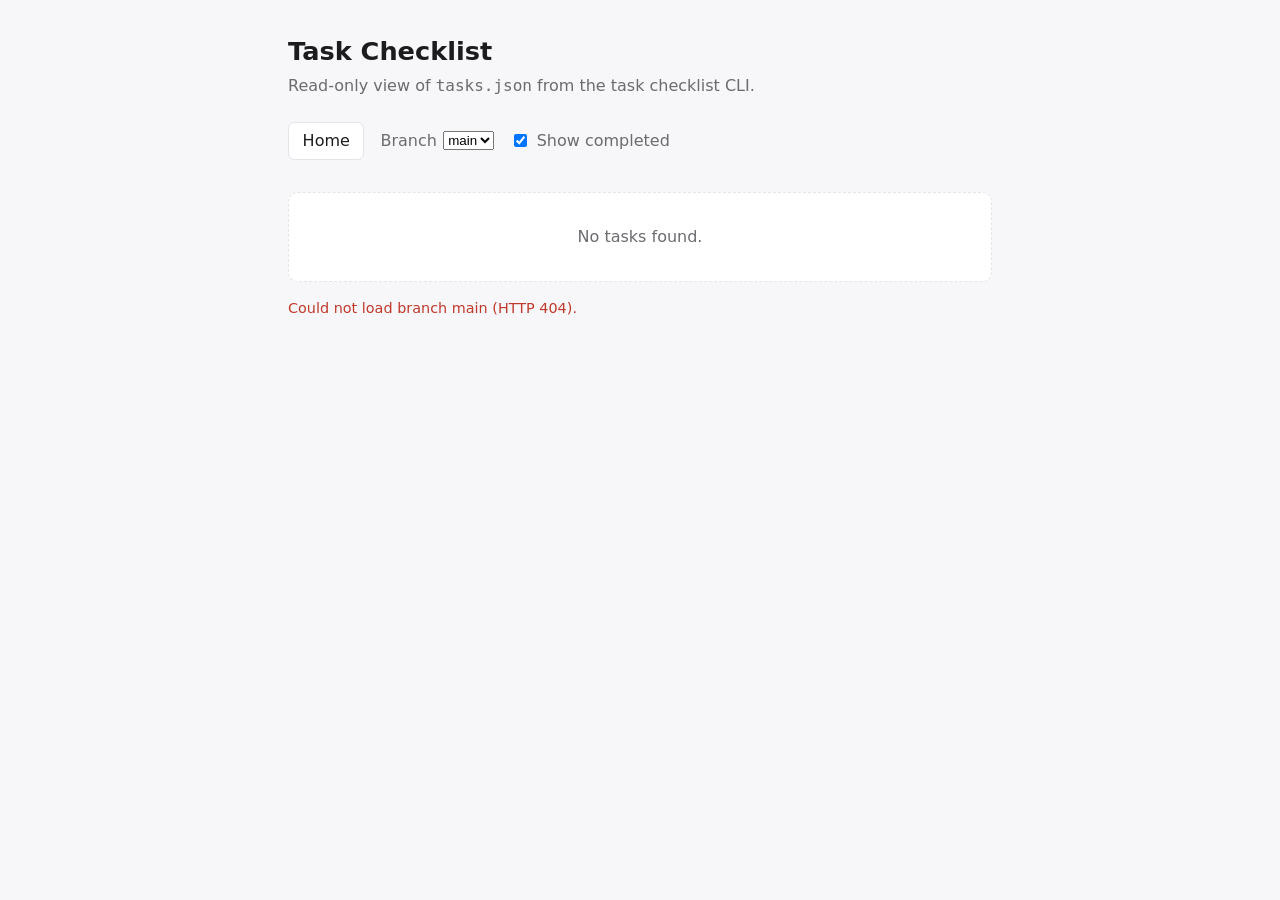
==== commit 280eb100: "Add Home button to reset branch and show all tasks" ====
--- a/index.html
+++ b/index.html
@@ -44,6 +44,17 @@
       margin-bottom: 1rem;
     }
     .controls label { display: flex; align-items: center; gap: 0.4rem; color: var(--muted); }
+    #home-button {
+      padding: 0.35rem 0.85rem;
+      font: inherit;
+      color: var(--text);
+      background: var(--card);
+      border: 1px solid var(--border);
+      border-radius: 0.4rem;
+      cursor: pointer;
+    }
+    #home-button:hover { border-color: var(--accent); color: var(--accent); }
+    #home-button:focus-visible { outline: 2px solid var(--accent); outline-offset: 2px; }
     .summary { margin-left: auto; color: var(--muted); font-size: 0.9rem; }
     ul#task-list {
       list-style: none;
@@ -88,6 +99,7 @@
     </header>
 
     <div class="controls">
+      <button type="button" id="home-button" title="Reset to the default branch and show all tasks">Home</button>
       <label>
         Branch
         <select id="branch-select"></select>
@@ -108,9 +120,7 @@
     </noscript>
   </main>
 
-  <script>
-    "use strict";
-
+  <script type="module">
     const STORAGE_URL = "tasks.json";
     const TASKS_API = "/api/tasks";
     const BRANCHES_API = "/api/branches";
@@ -202,6 +212,7 @@
     async function init() {
       const select = document.getElementById("branch-select");
       const toggle = document.getElementById("show-completed");
+      const home = document.getElementById("home-button");
 
       let branches = [DEFAULT_BRANCH];
       try {
@@ -213,6 +224,10 @@
           }
         }
       } catch (cause) {
+        // Branch list is optional; fall back to the default branch but surface why.
+        const error = document.getElementById("error-state");
+        error.textContent = `Could not load branches: ${cause.message}. Showing ${DEFAULT_BRANCH}.`;
+        error.hidden = false;
         branches = [DEFAULT_BRANCH];
       }
 
@@ -227,11 +242,18 @@
 
       select.addEventListener("change", () => loadBranch(select.value));
       toggle.addEventListener("change", () => render(currentTasks, toggle.checked));
+      home.addEventListener("click", () => {
+        toggle.checked = true;
+        const branch = branches.includes(DEFAULT_BRANCH) ? DEFAULT_BRANCH : branches[0];
+        select.value = branch;
+        document.getElementById("error-state").hidden = true;
+        loadBranch(branch);
+      });
 
       await loadBranch(select.value || DEFAULT_BRANCH);
     }
 
-    init();
+    await init();
   </script>
 </body>
 </html>
